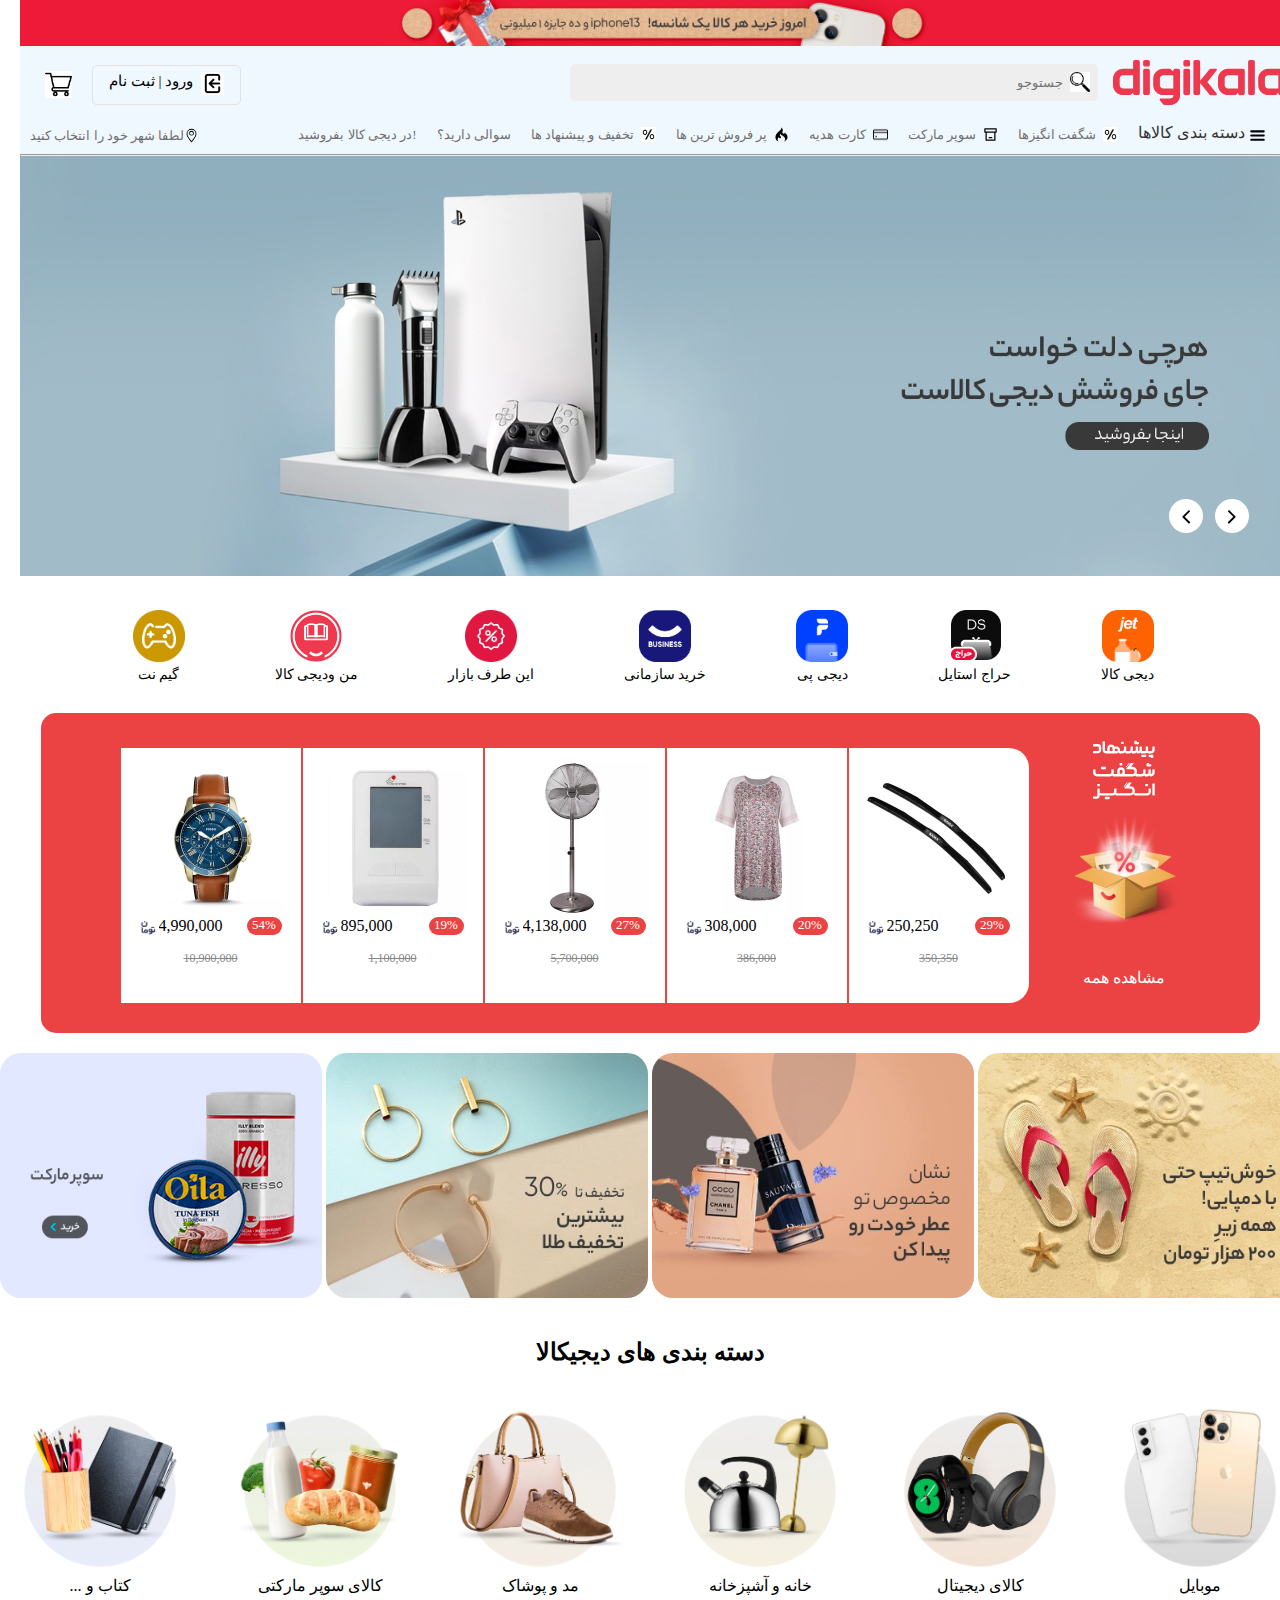
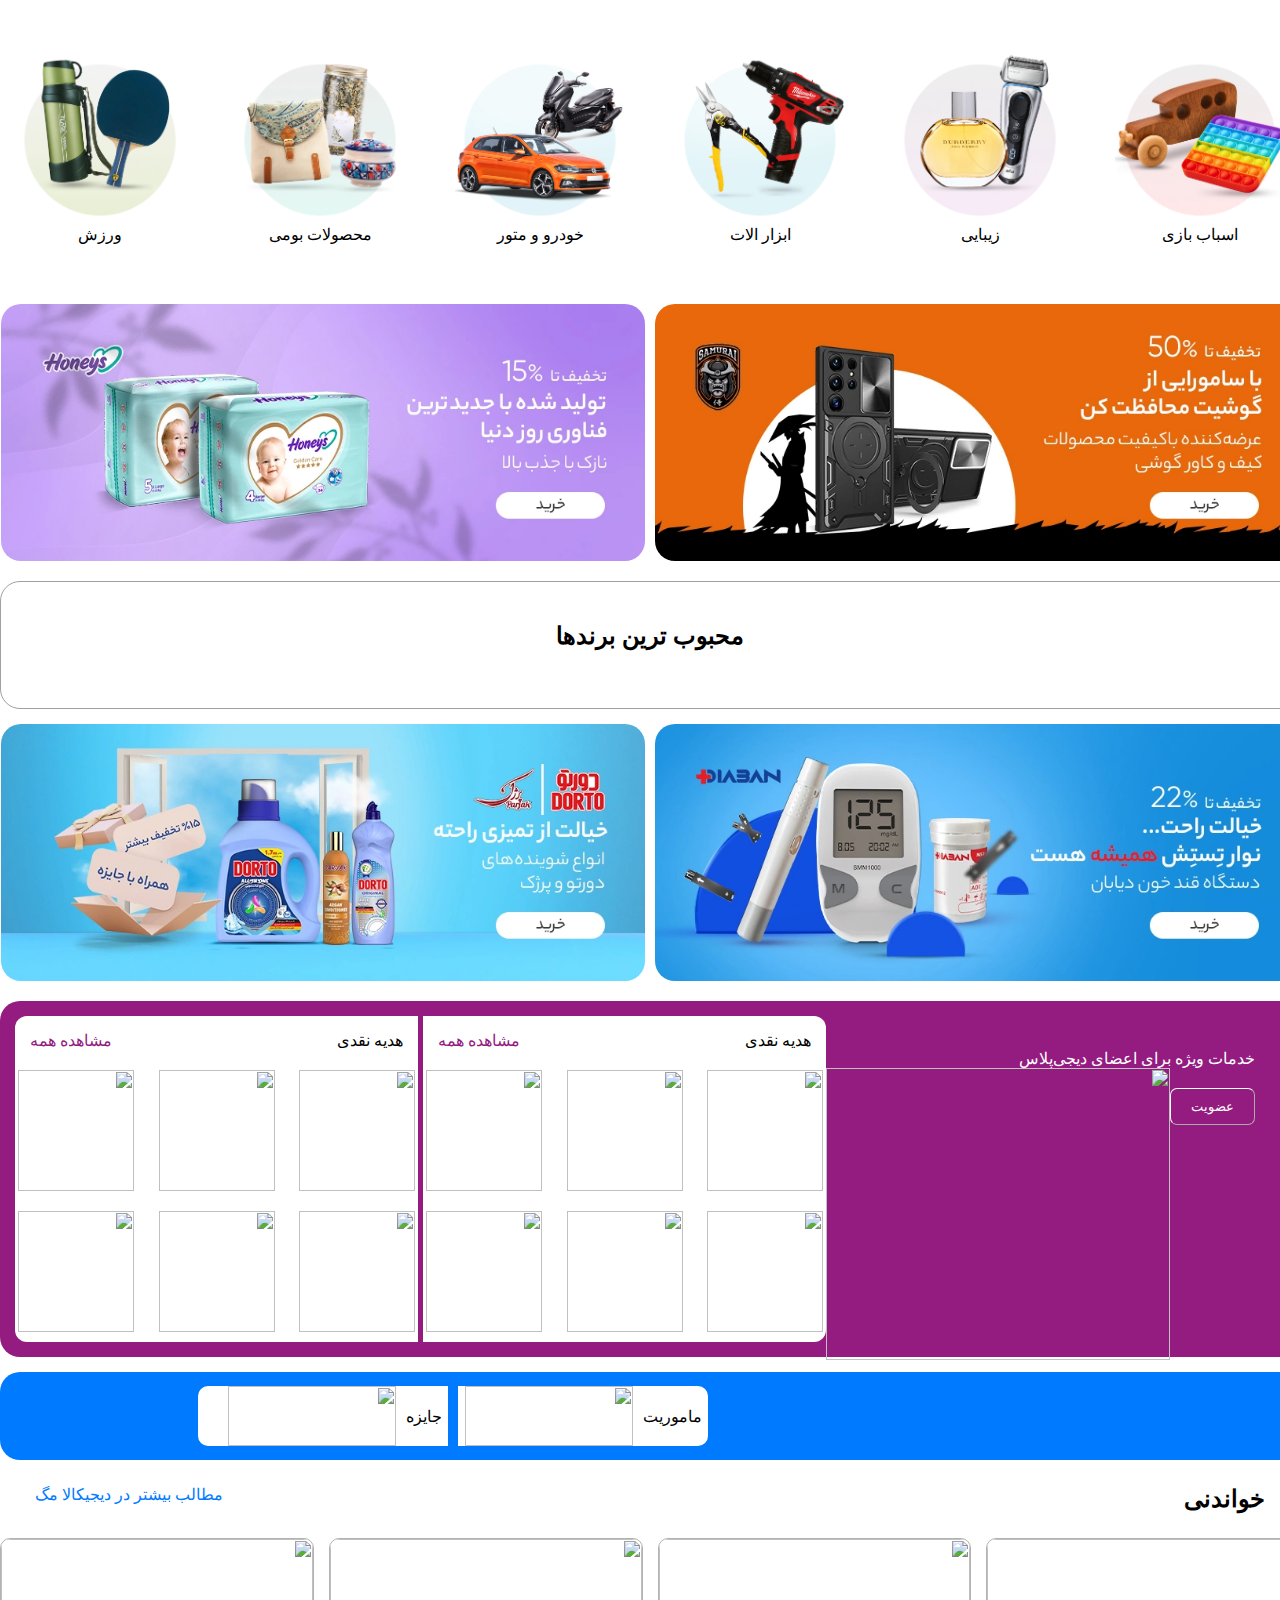
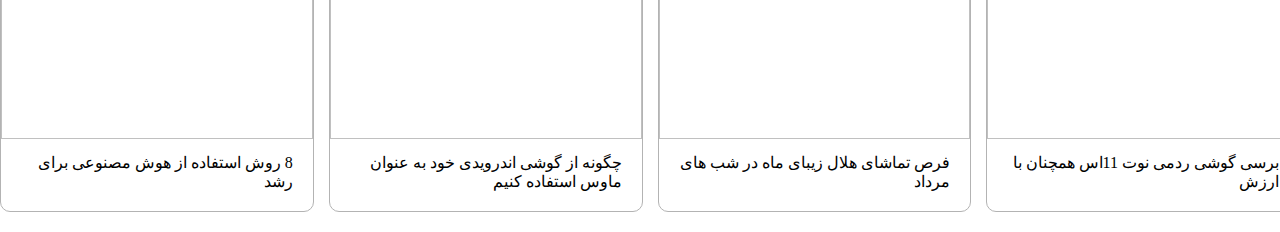
==== index.html @ f8edcec9 "first commit" ====
<!DOCTYPE html>
<html lang="fa" dir="rtl">

<head>
    <meta charset="UTF-8" dir="rtl">
    <meta name="viewport" content="width=device-width, initial-scale=1.0">
    <title>Document</title>
    <link rel="stylesheet" href="./style.css">
</head>

<body>
    <header>
        <div class="backhead">
            <img src="./img/head.webp" alt="مشکل از توست">
        </div>

        <div class="head">

            <div class="head-right">

                <img src="./img/logo.svg" alt="" class="logo">

                <div class="namegh">

                    <div style="height: 40px;">

                        <input type="" placeholder="جستوجو" class="box">

                        <img src="./img/iconzarbin.png" alt="" class="box-2">
                    </div>

                </div>
            </div>

            <div class="head-left">

                <div class="box-login">

                    <img src="./img/login.png" alt="" class="icon-login">

                    &nbsp;

                    <p>
                        ورود | ثبت نام
                    </p>

                </div>

                <img src="./img/shop.png" alt="" class="logo-shop">

            </div>

        </div>

        <br>

        <div class="titr">

            <div class="titr-right">

                <div class="list">

                    <img src="./img/align-justify.svg" alt="" class="list-1">

                    <p style="    color: rgb(51, 51, 51); font-size: 16px;">
                        دسته بندی کالاها
                    </p>

                </div>

                <div class="amazing">

                    <img src="./img/percent.png" alt="" class="percent">

                    <p class="head-color">شگفت انگیزها</p>

                </div>

                <div class="amazing">

                    <img src="./img/archive.svg" alt="" class="percent">

                    <p class="head-color">سوپر مارکت</p>

                </div>

                <div class="amazing">

                    <img src="./img/card.png" alt="" class="percent">

                    <p class="head-color">کارت هدیه</p>

                </div>

                <div class="amazing">

                    <img src="./img/fire.svg" alt="" class="percent">

                    <p class="head-color">پر فروش ترین ها</p>

                </div>

                <div class="amazing">

                    <img src="./img/percent.png" alt="" class="percent">

                    <p class="head-color">تخفیف و پیشنهاد ها</p>

                </div>

                <div class="amazing">

                    <p class="head-color">
                        سوالی دارید؟
                    </p>

                </div>

                <div class="amazing">

                    <p class="head-color">
                        !در دیجی کالا بفروشید
                    </p>

                </div>

            </div>

            <div class="head-left">

                <img src="./img/map-marker.svg" alt="" class="percent">

                <p class="head-color">لطفا شهر خود را انتخاب کنید</p>

            </div>
        </div>
        <hr>
    </header>



    <main>

        <div class="next">

            <img src="./img/big.jpg" alt="" class="big-img">

            <div class="container-icon-next">

                <img src="./img/angle-right.svg" alt="" class="icon-next">

                <img src="./img/angle-left.svg" alt="" class="icon-next">

            </div>

        </div>

        <div class="container">

            <div class="storys">

                <div>
                    <img src="./img/jet.png" alt="" class="story">
                    <p>دیجی کالا</p>
                </div>

                <div>
                    <img src="./img/off-style.png" alt="" class="story">
                    <p>حراج استایل</p>
                </div>

                <div>
                    <img src="./img/digi-pi.png" alt="" class="story">
                    <p>دیجی پی</p>
                </div>

                <div>
                    <img src="./img/business.png" alt="" class="story">
                    <p>خرید سازمانی</p>
                </div>

                <div>
                    <img src="./img/bazar.png" alt="" class="story">
                    <p>این طرف بازار</p>
                </div>

                <div>
                    <img src="./img/me-digi.png" alt="" class="story">
                    <p>من ودیجی کالا</p>
                </div>

                <div>
                    <img src="./img/game-net.png" alt="" class="story">
                    <p>گیم نت</p>
                </div>

            </div>

            <div class="suprise">

                <div class="suprise-container">
                    <div class="suprise-2">

                        <img src="./img/imges/Amazings.svg" alt="" class="note-suprise">

                        <img src="./img/box.webp" alt="" class="box-suprise">

                        <br>
                        <br>

                        <p style="color: white;">مشاهده همه<p>

                    </div>

                    <div class="product-suprise">

                        <div class="org-show-product">

                            <img src="./img/imges/product.webp" alt="" class="img-product-suprise">

                            <div class="money-suprise">

                                <div class="percent-suprise">

                                    <p>29%</p>

                                </div>

                                <div class="money-product">

                                    <p>250,250</p>

                                    <img src="./img/imges/Screenshot from 2023-08-12 03-15-12.png" alt="" class="toman">

                                </div>

                            </div>

                            <div style=" text-align: center;">

                                <del
                                    style="color: rgb(136, 136, 136); font-size: 12px; text-align: center; margin-bottom: 30px;">
                                    350,350
                                </del>

                            </div>

                        </div>

                        <div class="show-product">

                            <img src="./img/imges/dress.webp" alt="" class="img-product-suprise">

                            <div class="money-suprise">

                                <div class="percent-suprise">

                                    <p>20%</p>

                                </div>

                                <div class="money-product">

                                    <p>308,000</p>

                                    <img src="./img/imges/Screenshot from 2023-08-12 03-15-12.png" alt="" class="toman">

                                </div>

                            </div>

                            <div style=" text-align: center;">

                                <del
                                    style="color: rgb(136, 136, 136); font-size: 12px; text-align: center; margin-bottom: 30px;">
                                    386,000
                                </del>

                            </div>

                        </div>

                        <div class="show-product">

                            <img src="./img/imges/panke.webp" alt="" class="img-product-suprise">

                            <div class="money-suprise">

                                <div class="percent-suprise">

                                    <p>27%</p>

                                </div>

                                <div class="money-product">

                                    <p>4,138,000</p>

                                    <img src="./img/imges/Screenshot from 2023-08-12 03-15-12.png" alt="" class="toman">

                                </div>

                            </div>

                            <div style=" text-align: center;">

                                <del
                                    style="color: rgb(136, 136, 136); font-size: 12px; text-align: center; margin-bottom: 30px;">
                                    5,700,000
                                </del>

                            </div>

                        </div>

                        <div class="show-product">

                            <img src="./img/imges/power.webp" alt="" class="img-product-suprise">

                            <div class="money-suprise">

                                <div class="percent-suprise">

                                    <p>19%</p>

                                </div>

                                <div class="money-product">

                                    <p>895,000</p>

                                    <img src="./img/imges/Screenshot from 2023-08-12 03-15-12.png" alt="" class="toman">

                                </div>

                            </div>

                            <div style=" text-align: center;">

                                <del
                                    style="color: rgb(136, 136, 136); font-size: 12px; text-align: center; margin-bottom: 30px;">
                                    1,100,000
                                </del>

                            </div>

                        </div>

                        <div class="show-product">

                            <img src="./img/imges/wath.webp" alt="" class="img-product-suprise">

                            <div class="money-suprise">

                                <div class="percent-suprise">

                                    <p>54%</p>

                                </div>

                                <div class="money-product">

                                    <p>4,990,000</p>

                                    <img src="./img/imges/Screenshot from 2023-08-12 03-15-12.png" alt="" class="toman">

                                </div>

                            </div>

                            <div style=" text-align: center;">

                                <del
                                    style="color: rgb(136, 136, 136); font-size: 12px; text-align: center; margin-bottom: 30px;">
                                    10,900,000
                                </del>

                            </div>

                        </div>

                    </div>
                </div>
            </div>

            <div class="all-Advertising">

                <div>
                    <img src="./img/imges/tip.webp" alt="" class="Advertising">
                </div>

                <div>
                    <img src="./img/imges/perfume.webp" alt="" class="Advertising">
                </div>

                <div>
                    <img src="./img/imges/off30.webp" alt="" class="Advertising">
                </div>

                <div>
                    <img src="./img/imges/supemarket.jpg" alt="" class="Advertising">
                </div>

            </div>

            <div class="Grouping"> 
                <h2 class="grouping-digi">دسته بندی های دیجیکالا</h2>
            </div>

            <div class="grouping-2">

                <div>

                    <div class="grouping-digi-2">
    
                        <img src="./img/imges/phone.webp" alt="" class="group">
                        <p style="text-align: center;">موبایل</p>
    
                    </div>
    
                </div>
    
                <div>
    
                    <div class="grouping-digi-2">
    
                        <img src="./img/imges/product-digital.webp" alt="" class="group">
                        <p style="text-align: center;">کالای دیجیتال</p>
    
                    </div>
    
                </div>

                <div>
    
                    <div class="grouping-digi-2">
    
                        <img src="./img/imges/home-kichen.webp" alt="" class="group">
                        <p style="text-align: center;">خانه و آشپزخانه</p>
    
                    </div>
    
                </div>

                <div>
    
                    <div class="grouping-digi-2">
    
                        <img src="./img/imges/mode.webp" alt="" class="group">
                        <p style="text-align: center;">مد و پوشاک</p>
    
                    </div>
    
                </div>

                <div>
    
                    <div class="grouping-digi-2">
    
                        <img src="./img/imges/product-supermarket.webp" alt="" class="group">
                        <p style="text-align: center;">کالای سوپر مارکتی</p>
    
                    </div>
    
                </div>

                <div>
    
                    <div class="grouping-digi-2">
    
                        <img src="./img/imges/book.webp" alt="" class="group">
                        <p style="text-align: center;">کتاب و ...</p>
    
                    </div>
    
                </div>

            </div>

            <div class="grouping-2">

                <div>

                    <div class="grouping-digi-2">
    
                        <img src="./img/imegs-2/toys.webp" alt="" class="group">
                        <p style="text-align: center;">اسباب بازی</p>
    
                    </div>
    
                </div>
    
                <div>
    
                    <div class="grouping-digi-2">
    
                        <img src="./img/imegs-2/nice.webp" alt="" class="group">
                        <p style="text-align: center;">زیبایی</p>
    
                    </div>
    
                </div>

                <div>
    
                    <div class="grouping-digi-2">
    
                        <img src="./img/imegs-2/tool.webp" alt="" class="group">
                        <p style="text-align: center;">ابزار الات</p>
    
                    </div>
    
                </div>

                <div>
    
                    <div class="grouping-digi-2">
    
                        <img src="./img/imegs-2/car.webp" alt="" class="group">
                        <p style="text-align: center;">خودرو و متور</p>
    
                    </div>
    
                </div>

                <div>
    
                    <div class="grouping-digi-2">
    
                        <img src="./img/imegs-2/product-calcher.webp" alt="" class="group">
                        <p style="text-align: center;">محصولات بومی</p>
    
                    </div>
    
                </div>

                <div>
    
                    <div class="grouping-digi-2">
    
                        <img src="./img/imegs-2/sport.webp" alt="" class="group">
                        <p style="text-align: center;">ورزش</p>
    
                    </div>
    
                </div>

            </div>

            <div class="off-percent">

                <img src="./img/image-doble/off-50.webp" alt="" class="subset-off-percent">

                <img src="./img/image-doble/off-15.webp" alt="" class="subset-off-percent">

            </div>

            <!-- <div class="Grouping"> 
                <h2 class="grouping-digi">پیشنهاد دیجی کالا</h2>
            </div> -->


            <div class="popular">

                <div class="grouping"> 
                    <h2 class="grouping-digi">محبوب ترین برندها</h2>
                </div>

                <div class="sub-popular">

                    <div>
                        <img src="/digi_zana/img/image-doble/pril.png" alt="" class="subset-popular">
                    </div>

                    <div>
                        <img src="/digi_zana/img/image-doble/percil.png" alt="" class="subset-popular">
                    </div>

                    <div>
                        <img src="/digi_zana/img/image-doble/kingstar.png" alt="" class="subset-popular">
                    </div>

                    <div>
                        <img src="/digi_zana/img/image-doble/sp.png" alt="" class="subset-popular">
                    </div>

                    <div>
                        <img src="/digi_zana/img/image-doble/huawei.png" alt="" class="subset-popular">
                    </div>

                    <div>
                        <img src="/digi_zana/img/image-doble/box-nor.jpg" alt="" class="subset-popular">
                    </div>

                    <div>
                        <img src="/digi_zana/img/image-doble/samsunge.jpg" alt="" class="subset-popular">
                    </div>
                    
                </div>

            </div>


            <div class="off-percent">

                <img src="./img/image-doble/off-22.webp" alt="" class="subset-off-percent">

                <img src="./img/image-doble/off-555.webp" alt="" class="subset-off-percent">

            </div>
            
            <div class="digi-plus">

                <div class="right-digi-plus">

                    <div class="subset-digi-plus">

                        <img src="/digi_zana/img/image-doble/digiplus-logo.svg" alt="" style="cursor: pointer;">

                        <p>خدمات ویژه برای اعضای دیجی‌پلاس</p>

                        
                    </div>

                    <div class="word-plus">

                        <div style="margin-top: 20px;">
                            <button class="button-login">عضویت</button>
                        </div>

                        <img src="/digi_zana/img/image-doble/plus-widget.png" alt="" class="img-plus">
                        
                    </div>

                </div>
                
                <div class="sub-digi-plus">

                    <div class="head-digiplus">                     
                        <p>هدیه نقدی</p>
                        <p style="color: #941b80;">مشاهده همه</p>
                    </div>

                    <div>

                        <div class="kalas-plus">

                            <img src="/digi_zana/img/image-doble/shalvar.jpg" alt="" class="kala-plus">

                            <img src="/digi_zana/img/image-doble/sanich.jpg" alt="" class="kala-plus">

                            <img src="/digi_zana/img/image-doble/shalvar-org.jpg" alt="" class="kala-plus">

                        </div>

                        <div class="kalas-plus">

                            <img src="/digi_zana/img/image-doble/cofe.jpg" alt="" class="kala-plus">

                            <img src="/digi_zana/img/image-doble/maie.jpg" alt="" class="kala-plus">

                            <img src="/digi_zana/img/image-doble/gold.jpg" alt="" class="kala-plus">

                        </div>


                    </div>
                    

                </div>

                <div class="sub-digi-plus-2">

                    <div class="head-digiplus">                     
                        <p>هدیه نقدی</p>
                        <p style="color: #941b80;">مشاهده همه</p>
                    </div>

                    <div>

                        <div class="kalas-plus">

                            <img src="/digi_zana/img/img-4/aierpud.jpg" alt="" class="kala-plus">

                            <img src="/digi_zana/img/img-4/dastmal.jpg" alt="" class="kala-plus">

                            <img src="/digi_zana/img/img-4/khamir.jpg" alt="" class="kala-plus">

                        </div>

                        <div class="kalas-plus">

                            <img src="/digi_zana/img/img-4/lak.jpg" alt="" class="kala-plus">

                            <img src="/digi_zana/img/img-4/pen.jpg" alt="" class="kala-plus">

                            <img src="/digi_zana/img/img-4/pofak.jpg" alt="" class="kala-plus">

                        </div>

                    </div>
                    
                </div>

            </div>

            <div class="digi-club">

                <div>
                    <img src="/digi_zana/img/img-4/digiclub-logo-white.svg" alt="">
                </div>

                <div class="sub-digi-club">

                    <div class="img-digi-club-right">
                        <p> ماموریت </p>
                        <img src="/digi_zana/img/img-4/boxs.png" alt=""; class="subset-digi-club">                    
                    </div>
    
                    <div class="img-digi-club-left">
                        <p>جایزه </p>
                        <img src="/digi_zana/img/img-4/hbd.png" alt=""; class="subset-digi-club">
                    </div>

                </div>

            </div>

            <div>

                <div class="Readable">

                    <h2 class="Readable-right">خواندنی</h2>

                    <p class="Readable-left">مطالب بیشتر در دیجیکالا مگ</p>

                </div>

                <div class="majmoe">

                    <div class="subset-Readable">

                        <img src="/digi_zana/img/img-4/redmi-note-11.jpg" alt="" class="photo-Readable">
    
                        <p style="padding: 10px 20px;">برسی گوشی ردمی نوت 11اس همچنان با ارزش</p>
    
                    </div>
    
                    <div class="subset-Readable">

                        <img src="/digi_zana/img/img-4/helal-moon.jpg" alt="" class="photo-Readable">
    
                        <p style="padding: 10px 20px;">فرص تماشای هلال زیبای ماه در شب های مرداد</p>
    
                    </div>

                    <div class="subset-Readable">

                        <img src="/digi_zana/img/img-4/android.jpg" alt="" class="photo-Readable">
    
                        <p style="padding: 10px 20px;">چگونه از گوشی اندرویدی خود به عنوان ماوس استفاده کنیم</p>
    
                    </div>

                    <div class="subset-Readable">

                        <img src="/digi_zana/img/img-4/chat-gpt.jpg" alt="" class="photo-Readable">
    
                        <p style="padding: 10px 20px;">8 روش استفاده از هوش مصنوعی برای رشد</p>
    
                    </div>

                </div>
            </div>

        </div>

    </main>

    <footer>


    </footer>
</body>

</html>
---- style.css ----
*{
    padding: 0;
    margin: 0;
    box-sizing: border-box;

}

main {
    justify-content: center;
}

.backhead{
    width: 100%;
    height: 100%;
}

.backhead img{
    width: 100%;
}

.head-right {
    display: flex;
    gap: 15px;
}

.logo {
    cursor: pointer;
}

.box {
    display: flex;
    width: 528px;
    height: 37px;
    padding-right: 35px;
    border: none;
    background-color: rgb(238, 238, 238);
    border-radius: 5px;
    margin-top: 4px;
}

.box-2 {
    position: relative;
    width: 20px;
    height: 20px;
    bottom: 29px;
    right: 8px;
}

.logo-shop {
    position: relative;
    width: 27px;
    height: 27px;
    left: 15px;
    top: 6px;
    cursor: pointer;
}

.head {
    margin-top: 10px;
    display: flex;
    justify-content: space-between;
    margin-right: 15px;
}

.icon-login {
    width: 23px;
    height: 23px;
    border-right-width: 1px;
}

.box-login{
    display: flex;
    border-radius: 5px;
    border-style: solid;
    border-color: rgb(226, 226, 226);
    margin-left: 35px;
    justify-content: space-between;
    gap: 2px;
    padding: 6px 16px 6px 16px;
    height: 40px;
    font-size: 15px;
    border-top-width: 1px;
    border-right-width: 1px;
    border-left-width: 1px;
    border-bottom-width: 1px;
    cursor: pointer;
}

.titr-right {
    font-size: 15px;
    display: flex;
    gap: 20px;
    color: rgb(53, 53, 53);
    gap: 20px;
}

.titr {
    display: flex;
    margin-right: 30px;
    margin-bottom: 6px;
    justify-content: space-between;
}

.percent {
    width: 15px;
    height: 15px;
}

.list-1 {
    width: 25px;
    cursor: pointer;

}

.list {
    display: flex;
    cursor: pointer;
}

.amazing {
    display: flex;
    font-size: 13px;
    gap: 7px;
    margin-top: 4px;
    cursor: pointer;
}

.head-color {
    color: rgb(112, 112, 112);
    font-size: 13px;
}

.head-left {
    display: flex;
    margin-left: 10px;
    margin-top: 5px;
    cursor: pointer;
}

header {
    position: sticky;
    top: 0;
    background-color: aliceblue;
    z-index: 100;
}

.next {
    position: relative;
    cursor: pointer;
}

.big-img {
    width: 100%;
    height: 100%;

}

.container-icon-next {
    position: absolute;
    z-index: 2;
    bottom: 10%;
    right: 4%;
    justify-content: center;
}

.icon-next {
    background-color: rgb(255, 255, 255);
    padding: 5px 5px 5px 5px;
    border-radius: 100%;
    margin-left: 8px;
}

.storys {
    display: flex;
    gap: 7%;
    text-align: center;
    font-size: 14px;
    width: 99%;
    margin: 30px 13px;
    justify-content: center;
}

.story {
    width: 52px;
    height: 52px;
    cursor: pointer;
}

.suprise {
    width: 100%;
    display: flex;
    justify-content: space-between;
    /* border-radius: 15px; */
    margin-bottom: 20px;
    justify-content: center;
    text-align: center;
}
.suprise-container {
    padding: 15px 80px;
    background-color: rgb(235, 67, 67);

    display: flex;
    border-radius: 15px;
    padding-bottom: 20px;

    justify-content: center;
    text-align: center;

}
.suprise-2 {
    display: flex;
    flex-direction: column;
    align-items: center;
    margin-left: 40px;
    cursor: pointer;
}

.box-suprise {
    width: 111px;
    height: 120px;
}

.note-suprise {
    width: 70px;
    height: 84px;
}

.product-suprise {
    margin-top: 20px;
    display: flex;
    gap: 2px;
    cursor: pointer;
    padding-bottom: 10px;
}

.img-product-suprise {
    width: 150px;
    height: 150px;
    margin-top: 15px;
}

.show-product {
    background-color: white;
    padding: 0px 15px 0px 15px;
    height: 255px;
}

.org-show-product {
    background-color: white;
    padding: 0px 15px 15px 15px;
    border-top-right-radius: 20px;
    height: 255px;
    border-bottom-right-radius: 20px;
}

.money-product {
    display: flex;
}

.toman {
    width: 23px;
    margin-bottom: 10px;
}

.money-suprise {
    display: flex;
    justify-content: space-between;
}

.percent-suprise {
    background-color: rgb(235, 67, 67);
    color: white;
    font-size: 13px;
    width: 35px;
    height: 18px;
    text-align: center;
    margin-right: 4px;
    justify-content: center;
    align-items: center;
    border-radius: 50px;
}

.Advertising {
    width: 100%;
    height: 100%;
    border-radius: 21px;
    cursor: pointer;
}

.all-Advertising {
    display: flex;
    gap: 4px;
    justify-content: center;
}

.container {
    width: 1300px;
    background-color: white;
    margin-left: auto;
    margin-right: auto;
}

.grouping {
    height: 100%;
}

.grouping-digi {
    text-align: center;
    margin: 40px 0px 40px 0px;
}

.grouping-2{
    display: flex;
    gap: 50px;
    justify-content: center;

}

.grouping-digi-2 {
    display: flex;
    flex-direction: column;
    cursor: pointer;
    margin-bottom: 60px;
}

.group {
    width: 170px;
    height: 170px;
}

.off-percent {
    display: flex;
    gap: 10px;
    justify-content: center;
    margin-bottom: 20px;
}

.subset-off-percent {
    width: 644px;
    height: 257px;
    border-radius: 20px;
    cursor: pointer;
}

.popular {
    border-radius: 20px;
    margin-top: 10px;
    margin-bottom: 15px;
    width: 100%;
    border-style: solid;
    border-width: 1px;
    border-color: rgb(160, 160, 160);
}

.subset-popular {
    width: 110px;
    border-left: 4px solid;
    border-width: 1px;
    padding-left: 45px;
    padding-right: 45px;
}

.sub-popular {
    display: flex;
    /* gap: 5%; */
    justify-content: center;
    align-items: center;
}

.digi-plus {
    width: 100%;
    height: 356px;
    background-color: #941b80;
    justify-content: space-between;
    display: flex;
    border-radius: 20px;
}

.word-plus {
    text-align: center;
    display: flex;
    top: 35px;
}

.right-digi-plus {
    margin: 30px 45px 0px 0px;
}

.button-login {
    background-color: #941b80;
    color: white;
    padding: 10px 20px;
    border-color: white;
    border-radius: 7px;
    border-width: 1px;
    cursor: pointer;
}

.img-plus {
    width: 344px;
    height: 292px;
}

.subset-digi-plus {
    color: white;
}

.sub-digi-plus {
    background-color: white;
    width: 436px;
    margin: 15px 0px 15px 5px;
    border-bottom-right-radius: 12px;
    border-top-right-radius: 12px;
}

.sub-digi-plus-2 {
    background-color: white;
    width: 436px;
    margin: 15px 0px 15px 15px;
    border-bottom-left-radius: 12px;
    border-top-left-radius: 12px;
}

.head-digiplus {
    display: flex;
    justify-content: space-between;
    margin: 15px 15px;
}

.kala-plus {
    width: 116px;
    height: 121px;
    cursor: pointer;
}

.kalas-plus {
    margin-top: 20px;
    display: flex;
    gap: 6%;
    justify-content: center;
}

.doble {
    display: flex;
}

.digi-club {
    margin-top: 15px;
    background-color: #007aff;
    width: 100%;
    height: 88px;
    border-radius: 20px;
    display: flex;
    justify-content: space-around;
    align-items: center;
    cursor: pointer;
}

.sub-digi-club {
    display: flex;
    gap: 10px;
}

.subset-digi-club {
    width: 168px;
    height: 60px;
}

.img-digi-club-right {
    width: 250px; 
    align-items: center;
    background-color: white;
    justify-content: start;
    height: 60px;
    display: flex;
    padding-right: 6px;
    gap: 10px;
    border-top-right-radius: 10px;
    border-bottom-right-radius: 10px;
}

.img-digi-club-left {
    width: 250px; 
    align-items: center;
    background-color: white;
    justify-content: start;
    height: 60px;
    display: flex;
    padding-right: 6px;
    gap: 10px;
    border-top-left-radius: 10px;
    border-bottom-left-radius: 10px;
}

.Readable {
    display: flex;
    justify-content: space-between;
    margin: 25px 35px;
}

.Readable-left {
    color: #007aff;
    cursor: pointer;
}

.majmoe {
    display: flex;
    width: 100%;
    gap: 15px;
}

.subset-Readable {
    border-style: solid;
    border-width: 1px;
    border-color: rgb(179, 179, 179);
    width: 25%;
    margin-bottom: 20px;
    border-radius: 10px;
    padding-bottom: 10px;
    cursor: pointer;
}

.photo-Readable {
    width: 100%;
    height: 200px;
    border-top-right-radius: 10px;
    border-top-left-radius: 10px;
}
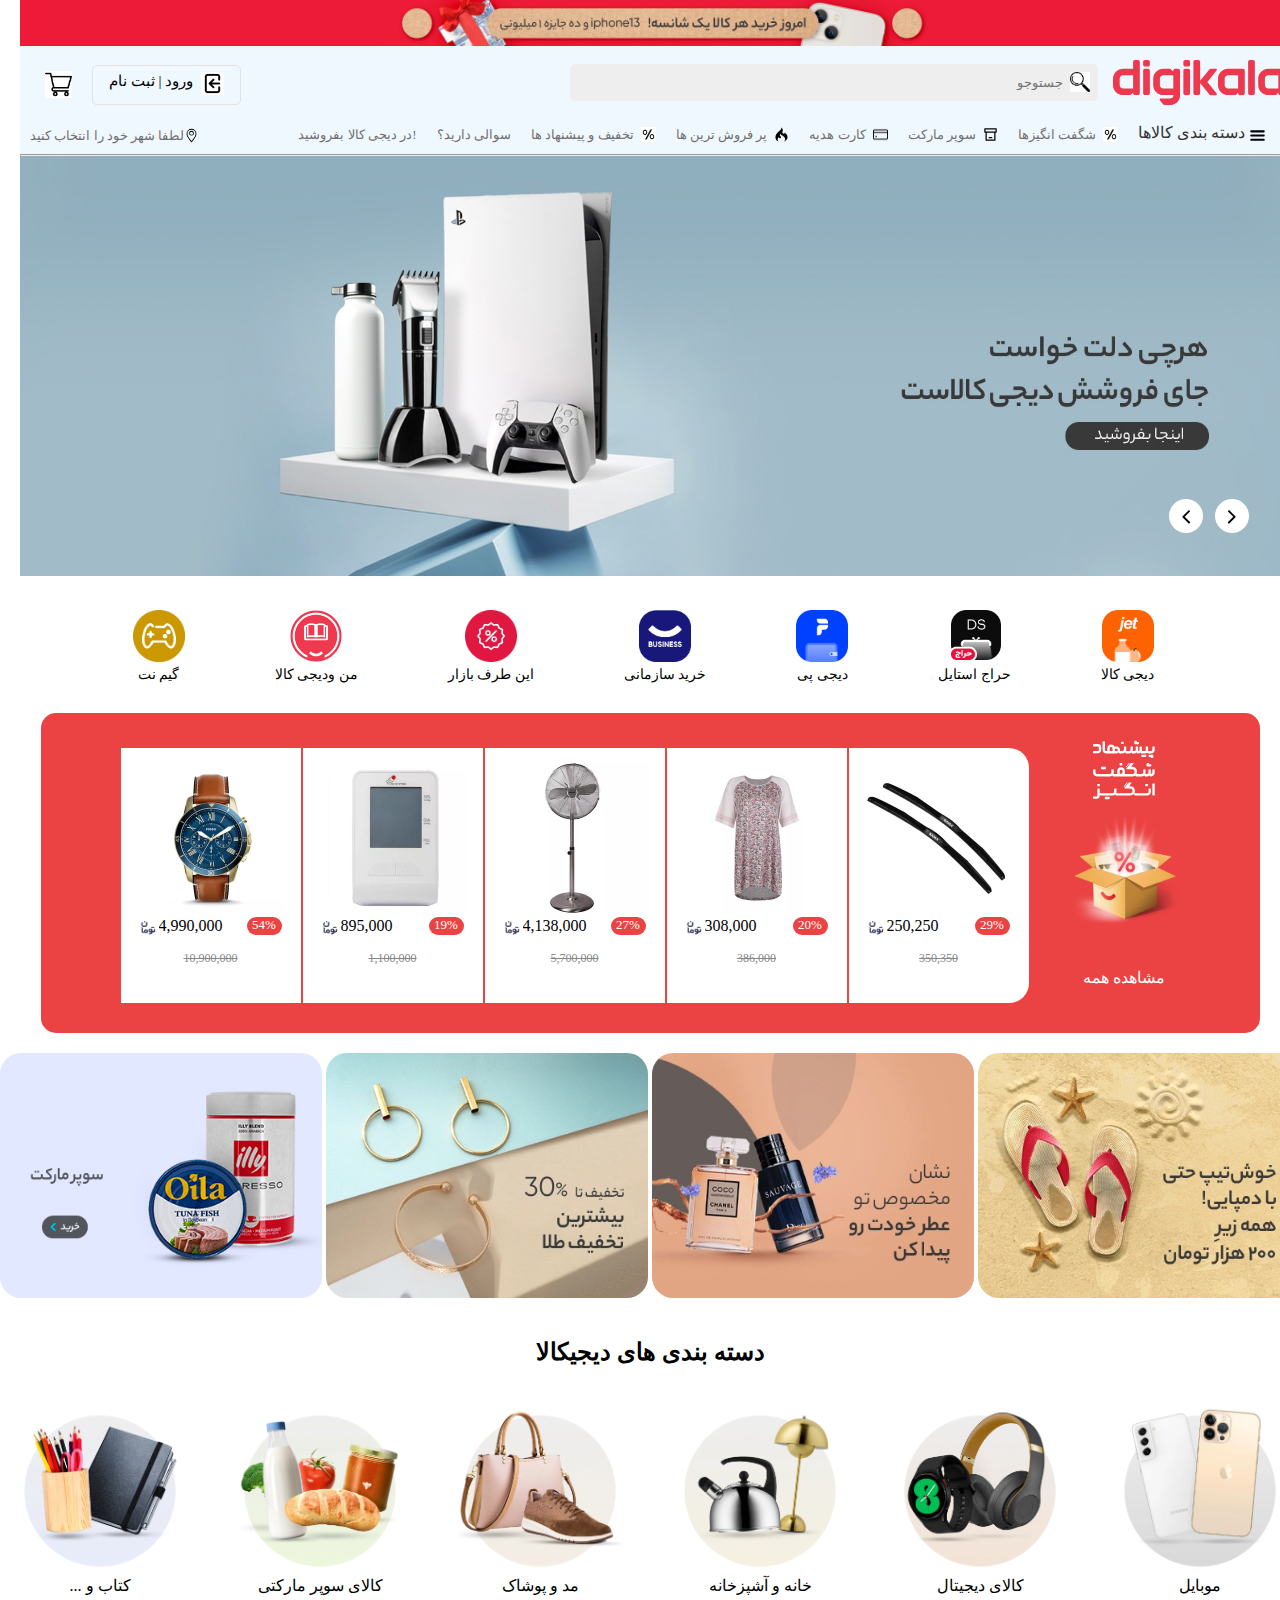
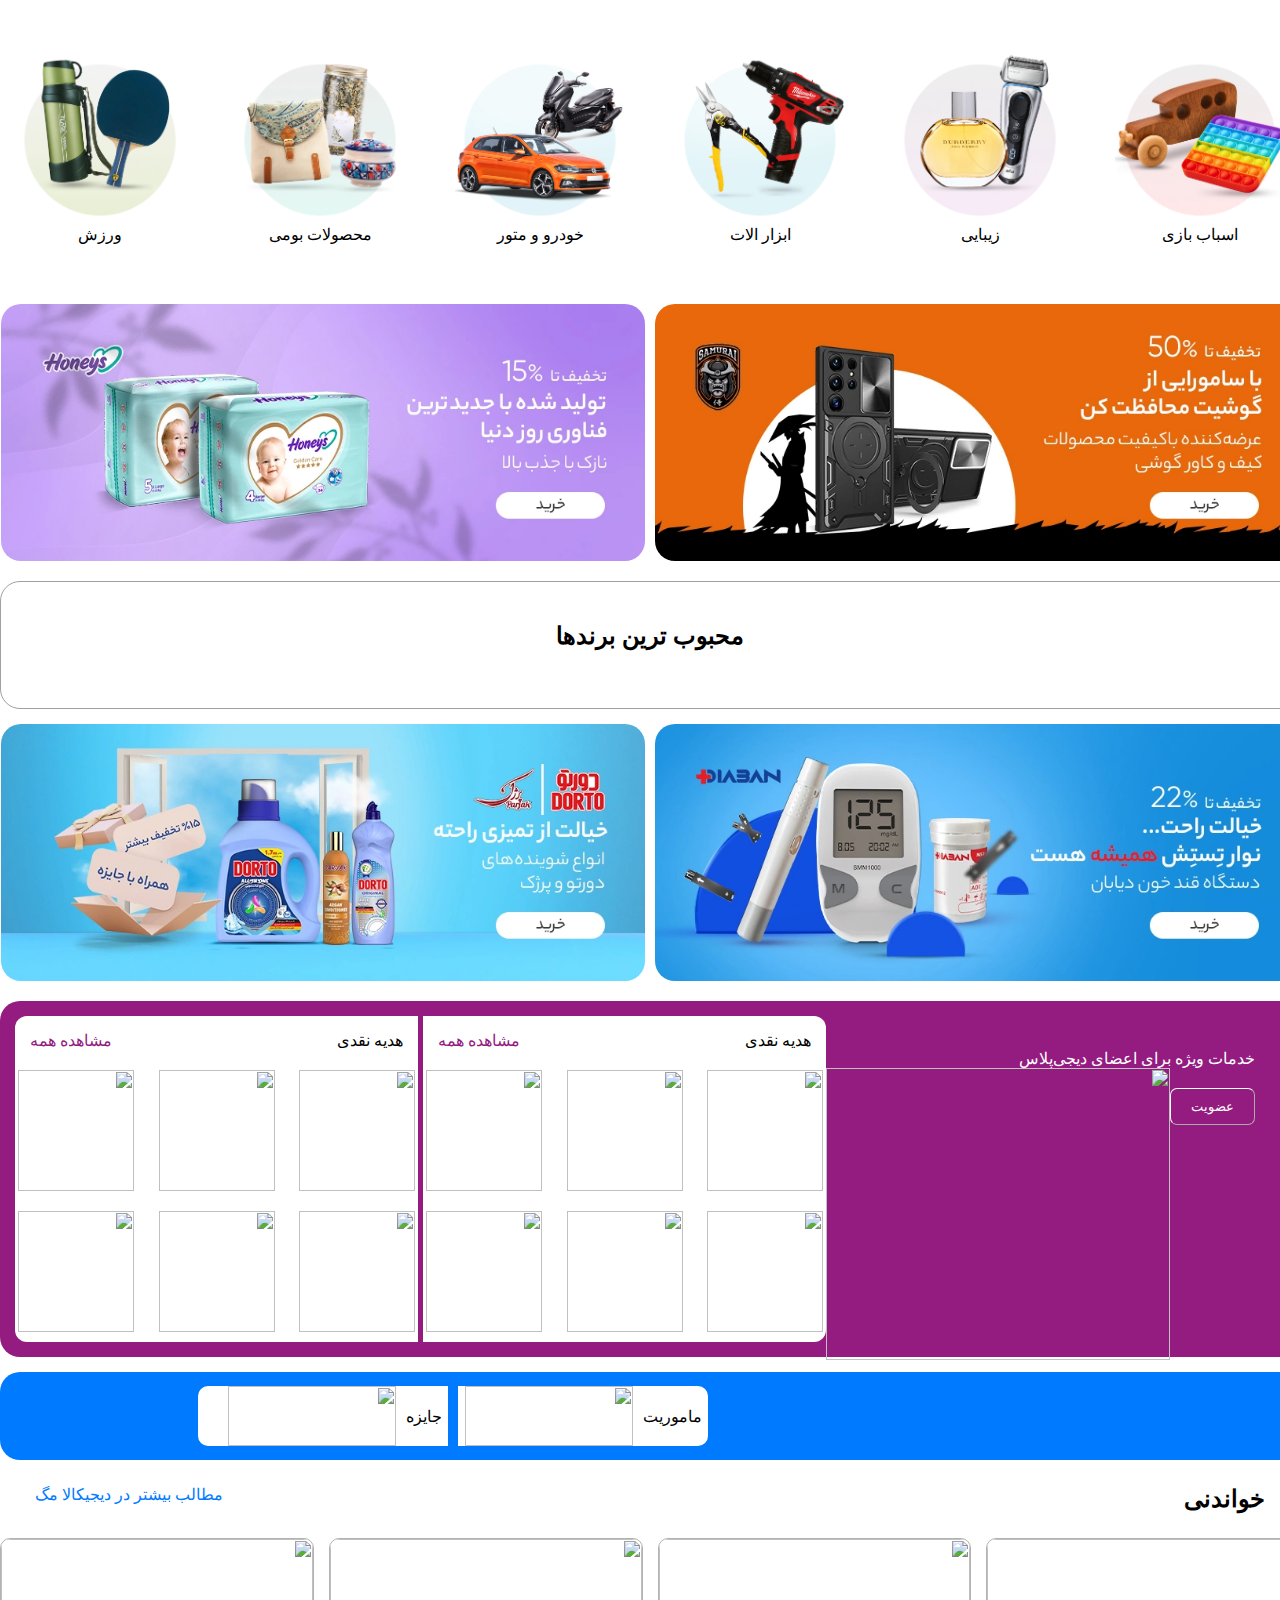
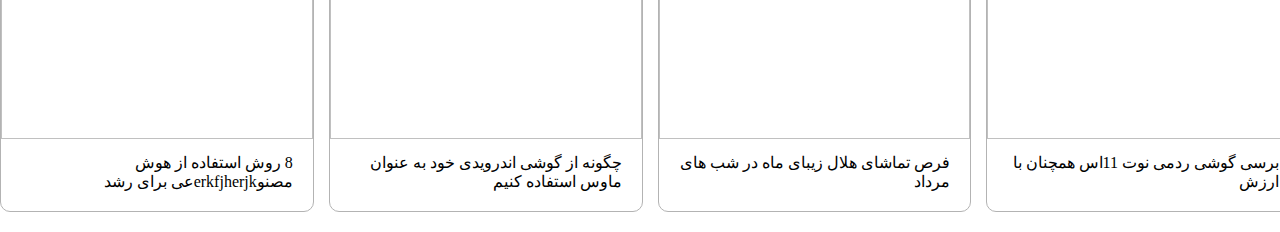
==== commit cf38669f: "change index" ====
--- a/index.html
+++ b/index.html
@@ -766,7 +766,7 @@
 
                         <img src="/digi_zana/img/img-4/chat-gpt.jpg" alt="" class="photo-Readable">
     
-                        <p style="padding: 10px 20px;">8 روش استفاده از هوش مصنوعی برای رشد</p>
+                        <p style="padding: 10px 20px;">8 روش استفاده از هوش مصنوerkfjherjkعی برای رشد</p>
     
                     </div>
 
